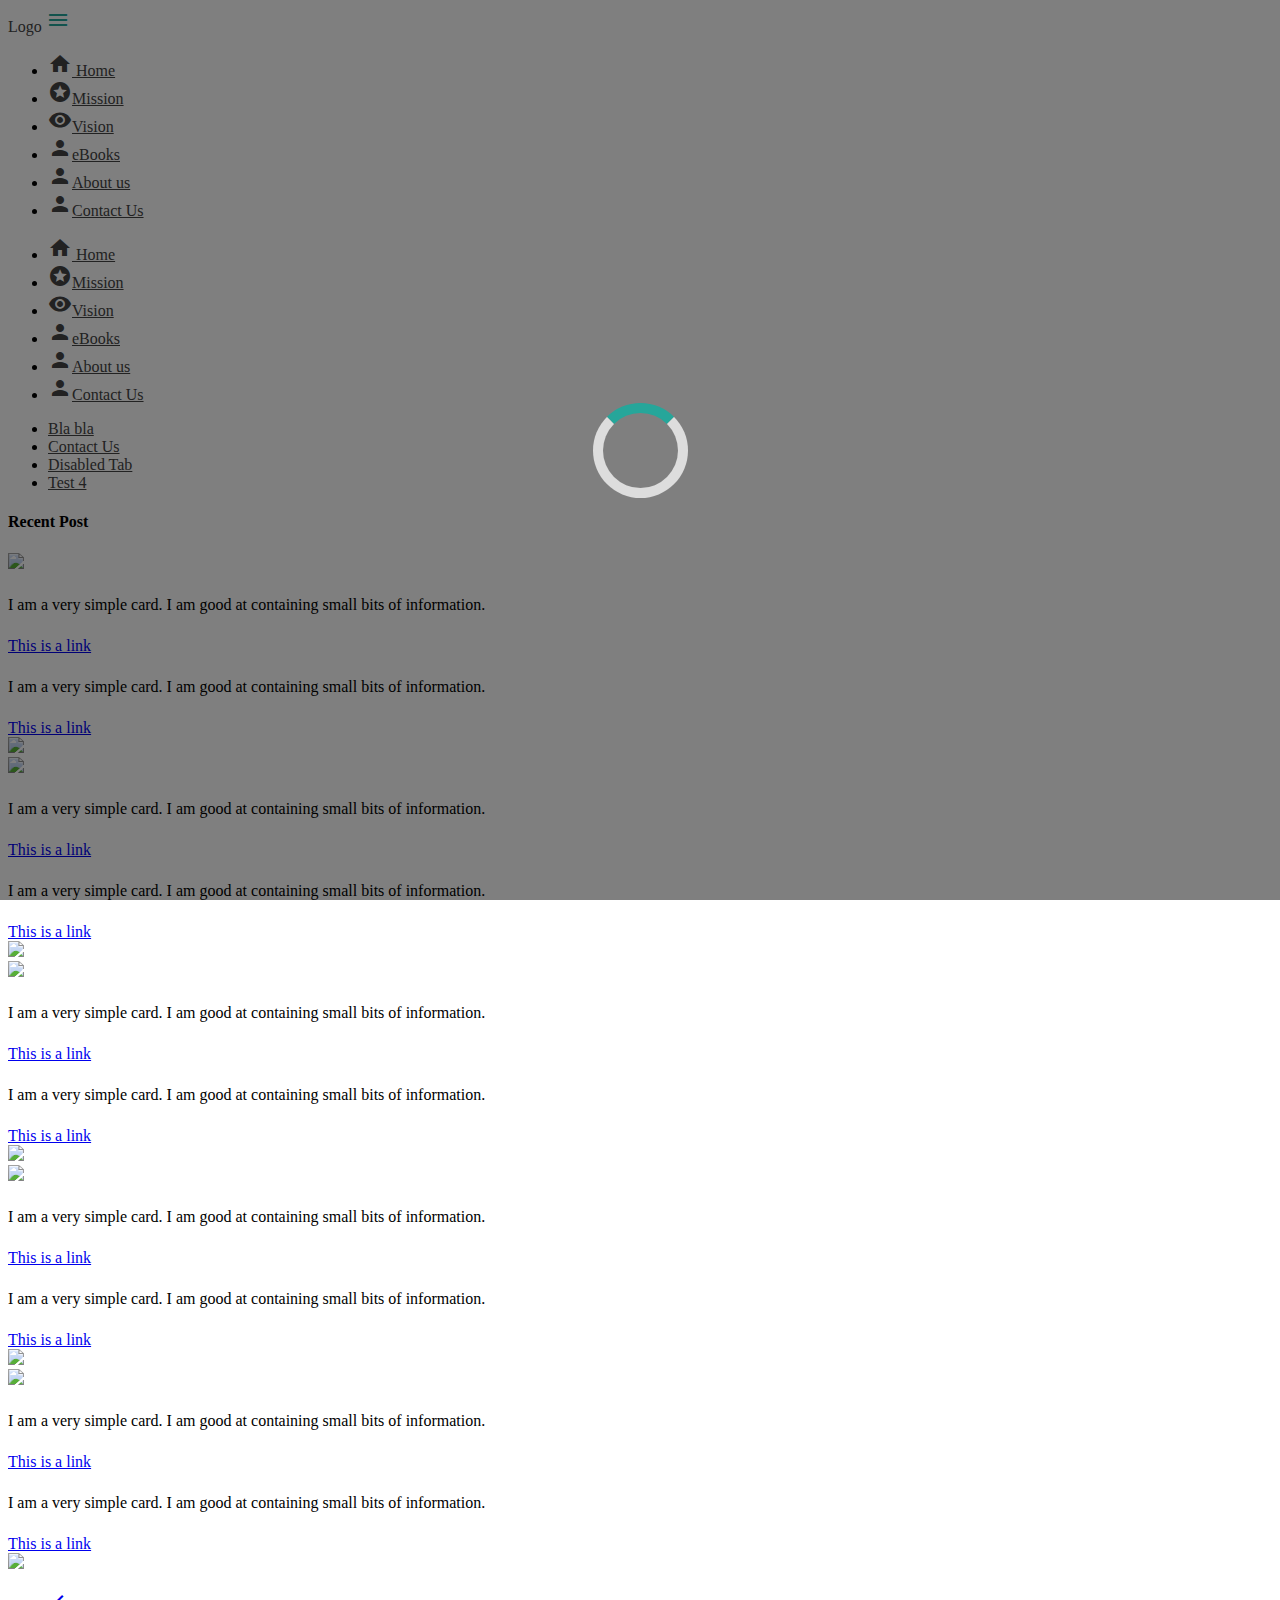
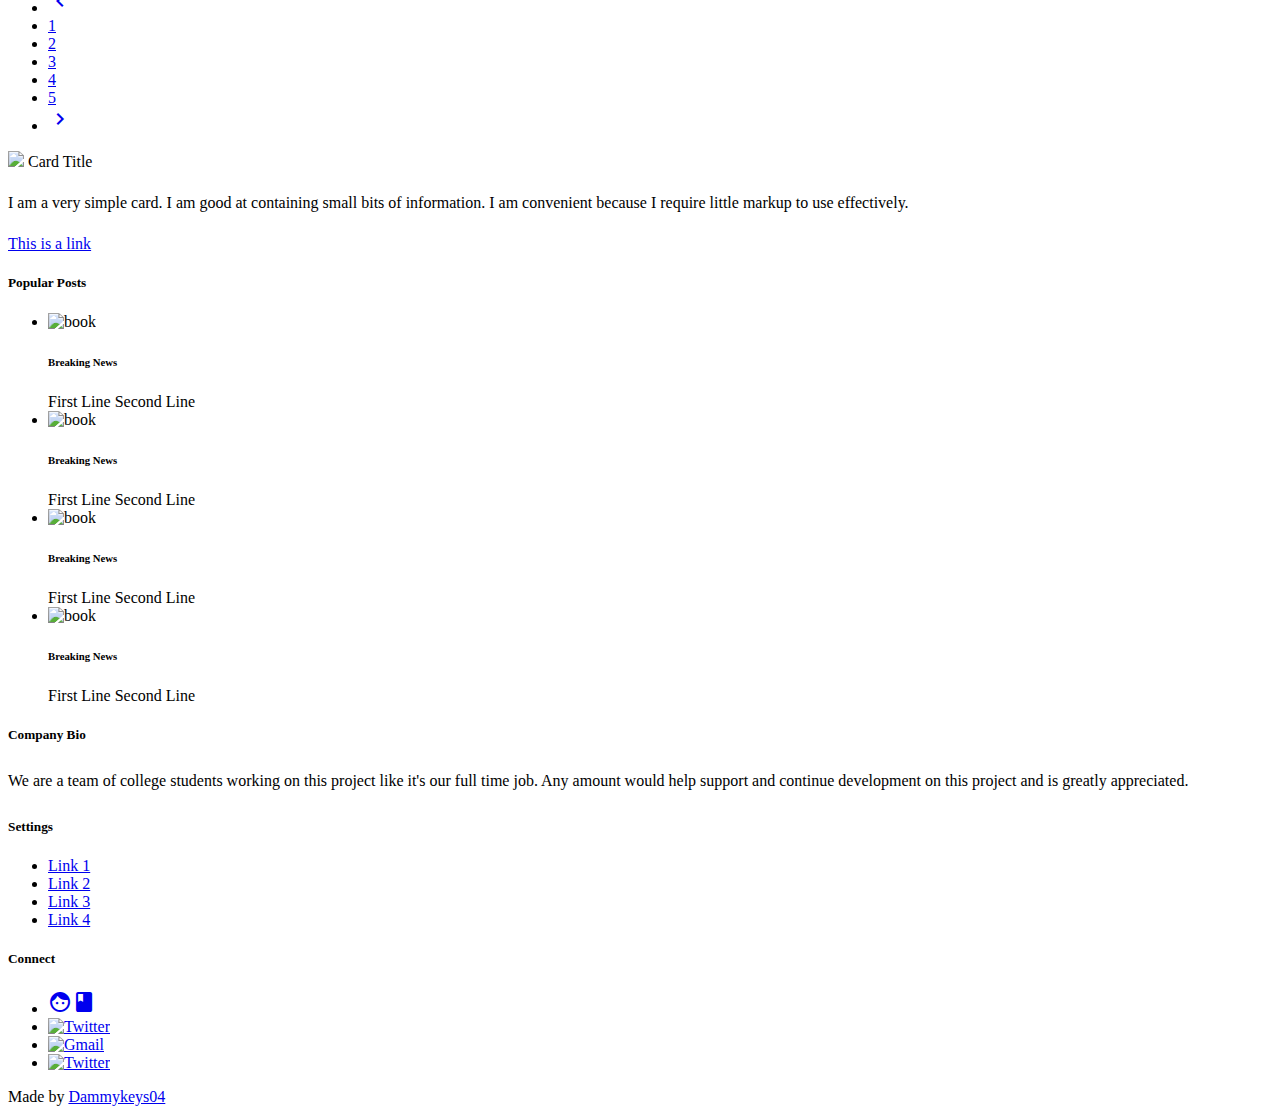
==== index.html @ 307be102 "Add files via upload" ====
<!DOCTYPE html>
<html lang="en">

<head>
  <meta charset="UTF-8">
  <meta http-equiv="Content-Type" content="text/html; charset=UTF-8" />
  <meta name="viewport" content="width=device-width, initial-scale=1" />
  <meta name="theme-color" content="#607d8b">
  <title>eBook | Homepage</title>
  <!-- <link rel="manifest" href="manifest.json"> -->
  <link rel="apple-touch-icon" href="#">
  <link rel="shortcut icon" href="images/dammykeys04_logo.png" type="image/x-icon">
  <link href="https://fonts.googleapis.com/icon?family=Material+Icons" rel="stylesheet">
  <link href="css/materialize.css" type="text/css" rel="stylesheet" media="screen,projection" />
  <link href="style.css" type="text/css" rel="stylesheet" media="screen,projection" />
  <script src="js/script.js"></script>
</head>

<body>
  <div class="preloader"></div>
  <nav class="sidenav-trigger1 #e57373 red lighten-2 nav-extended" role="navigation">
    <div class="nav-wrapper">
      <a id="logo-container" class="brand-logo" onclick="scrollToTop();">Logo</a>
      <a href="#" data-target="nav-mobile" class="sidenav-trigger"><i class="material-icons">menu</i></a>

      <ul class="right hide-on-med-and-down">
        <li class="active"><a href="#"><i class="material-icons left">home</i> Home</a></li>
        <li><a href="src/mission.html"><i class="material-icons left">stars</i>Mission</a></li>
        <li><a href="#"><i class="material-icons left">visibility</i>Vision</a></li>
        <li><a href="src/ebooks.html"><i class="material-icons left">person</i>eBooks</a></li>
        <li><a href="src/about.html"><i class="material-icons left">person</i>About us</a></li>
        <li><a href="src/contact.html"><i class="material-icons left">person</i>Contact Us</a></li>
      </ul>

      <ul id="nav-mobile" class="sidenav">
        <li class="active"><a href="index.html"><i class="material-icons left">home</i> Home</a></li>
        <li><a href="src/mission.html"><i class="material-icons left">stars</i>Mission</a></li>
        <li><a href="#"><i class="material-icons left">visibility</i>Vision</a></li>
        <li><a href="src/ebooks.html"><i class="material-icons left">person</i>eBooks</a></li>
        <li><a href="src/about.html"><i class="material-icons left">person</i>About us</a></li>
        <li><a href="src/contact.html"><i class="material-icons left">person</i>Contact Us</a></li>
      </ul>
    </div>

    <div class="nav-content">
      <ul class="tabs">
        <li class="tab"><a class="active" href="#test1">Bla bla</a></li>
        <li class="tab"><a href="#test2">Contact Us</a></li>
        <li class="tab disabled"><a href="#test3">Disabled Tab</a></li>
        <li class="tab"><a href="#test4">Test 4</a></li>
      </ul>
    </div>
  </nav>

  <div class="container">
    <div class="row">
      <div class="col s12">
        <div class="col s9">
          <h4>Recent Post</h4>
        </div>
      </div>
      <div class="col l9 s12">
        <div id="test1" class=" col s12">
          <div class="#fafafa grey lighten-5 card horizontal">
            <div class="card-image">
              <img src="images/books.jpg">
            </div>
            <div class="card-stacked">
              <div class="card-content">
                <p>I am a very simple card. I am good at containing small bits of information.</p>
              </div>
              <div class="card-action">
                <a href="#">This is a link</a>
              </div>
            </div>
          </div>
        </div>
        <div id="test2" class="col s12">
          <div class="#f5f5f5 grey lighten-4 card horizontal">
            <div class="card-stacked">
              <div class="card-content">
                <p>I am a very simple card. I am good at containing small bits of information.</p>
              </div>
              <div class="card-action">
                <a href="#">This is a link</a>
              </div>
            </div>
            <div class="card-image">
              <img src="images/background3.jpg">
            </div>
          </div>
        </div>
        <div id="test3" class="col s12">
          <div class="#eeeeee grey lighten-3
           card horizontal">
            <div class="card-image">
              <img src="images/background1.jpg">
            </div>
            <div class="card-stacked">
              <div class="card-content">
                <p>I am a very simple card. I am good at containing small bits of information.</p>
              </div>
              <div class="card-action">
                <a href="#">This is a link</a>
              </div>
            </div>
          </div>
        </div>
        <div id="test4" class="col s12">
          <div class="#e0e0e0 grey lighten-2 card horizontal">
            <div class="card-stacked">
              <div class="card-content">
                <p>I am a very simple card. I am good at containing small bits of information.</p>
              </div>
              <div class="card-action">
                <a href="#">This is a link</a>
              </div>
            </div>
            <div class="card-image">
              <img src="images/books.jpg">
            </div>
          </div>
        </div>
        <div id="test5" class="col s12">
          <div class="#bdbdbd grey lighten-1 card horizontal">
            <div class="card-image">
              <img src="images/book1.jpg">
            </div>
            <div class="card-stacked">
              <div class="card-content">
                <p>I am a very simple card. I am good at containing small bits of information.</p>
              </div>
              <div class="card-action">
                <a href="#">This is a link</a>
              </div>
            </div>
          </div>
        </div>
        <div id="test6" class="col s12">
          <div class="#9e9e9e grey white-text card horizontal">
            <div class="card-stacked">
              <div class="card-content">
                <p>I am a very simple card. I am good at containing small bits of information.</p>
              </div>
              <div class="card-action">
                <a href="#">This is a link</a>
              </div>
            </div>
            <div class="card-image">
              <img src="images/background3.jpg">
            </div>
          </div>
        </div>
        <div id="test5" class="col s12">
          <div class="#757575 grey darken-1 white-text card horizontal">
            <div class="card-image">
              <img src="images/book2.jpg">
            </div>
            <div class="card-stacked">
              <div class="card-content">
                <p>I am a very simple card. I am good at containing small bits of information.</p>
              </div>
              <div class="card-action">
                <a href="#">This is a link</a>
              </div>
            </div>
          </div>
        </div>
        <div id="test6" class="col s12">
          <div class="#616161 grey darken-2 white-text white-text card horizontal">
            <div class="card-stacked">
              <div class="card-content">
                <p>I am a very simple card. I am good at containing small bits of information.</p>
              </div>
              <div class="card-action">
                <a href="#">This is a link</a>
              </div>
            </div>
            <div class="card-image">
              <img src="images/background3.jpg">
            </div>
          </div>
        </div>
        <div id="test5" class="col s12">
          <div class="#424242 grey darken-3 white-text card horizontal">
            <div class="card-image">
              <img src="images/background2.jpg">
            </div>
            <div class="card-stacked">
              <div class="card-content">
                <p>I am a very simple card. I am good at containing small bits of information.</p>
              </div>
              <div class="card-action">
                <a href="#">This is a link</a>
              </div>
            </div>
          </div>
        </div>
        <div id="test6" class="col s12">
          <div class="#212121 grey darken-4 white-text card horizontal">
            <div class="card-stacked">
              <div class="card-content">
                <p>I am a very simple card. I am good at containing small bits of information.</p>
              </div>
              <div class="card-action">
                <a href="#">This is a link</a>
              </div>
            </div>
            <div class="card-image">
              <img src="images/background3.jpg">
            </div>
          </div>
        </div>
        <ul class="pagination">
          <li class="disabled"><a href="#!"><i class="material-icons">chevron_left</i></a></li>
          <li class="active"><a href="#!">1</a></li>
          <li class="waves-effect"><a href="#!">2</a></li>
          <li class="waves-effect"><a href="#!">3</a></li>
          <li class="waves-effect"><a href="#!">4</a></li>
          <li class="waves-effect"><a href="#!">5</a></li>
          <li class="waves-effect"><a href="#!"><i class="material-icons">chevron_right</i></a></li>
        </ul>
      </div>

      <div class="sidebar-wrapper col l3 s12">
        <div class="row">
          <div class="col s12">
            <div class="card">
              <div class="card-image">
                <img src="images/background1.jpg">
                <span class="card-title">Card Title</span>
              </div>
              <div class="card-content">
                <p>I am a very simple card. I am good at containing small bits of information.
                  I am convenient because I require little markup to use effectively.</p>
              </div>
              <div class="card-action">
                <a href="#">This is a link</a>
              </div>
            </div>
          </div>
        </div>
        <h5>Popular Posts</h5>
        <ul class="collection">
          <li class="collection-item avatar">
            <img src="../images/book1.jpg" alt="book" class="circle">
            <h6 class="title">Breaking News</h6>
            <span>First Line Second Line</span>
          </li>
          <li class="collection-item avatar">
            <img src="../images/book2.jpg" alt="book" class="circle">
            <h6 class="title">Breaking News</h6>
            <span>First Line Second Line</span>
          </li>
          <li class="collection-item avatar">
            <img src="../images/book1.jpg" alt="book" class="circle">
            <h6 class="title">Breaking News</h6>
            <span>First Line Second Line</span>
          </li>
          <li class="collection-item avatar">
            <img src="../images/book2.jpg" alt="book" class="circle">
            <h6 class="title">Breaking News</h6>
            <span>First Line Second Line</span>
          </li>
        </ul>
      </div>
    </div>
  </div>

  <footer class="page-footer teal">
    <div class="container">
      <div class="row">
        <div class="col l6 s12">
          <h5 class="white-text">Company Bio</h5>
          <p class="grey-text text-lighten-4">We are a team of college students working on this project like it's our
            full time job. Any amount would help support and continue development on this project and is greatly
            appreciated.</p>


        </div>
        <div class="col l3 s12">
          <h5 class="white-text">Settings</h5>
          <ul>
            <li><a class="white-text" href="#!">Link 1</a></li>
            <li><a class="white-text" href="#!">Link 2</a></li>
            <li><a class="white-text" href="#!">Link 3</a></li>
            <li><a class="white-text" href="#!">Link 4</a></li>
          </ul>
        </div>
        <div class="col l3 s12">
          <h5 class="white-text">Connect</h5>
          <ul>
            <li><a class="white-text" href="https://www.facebook.com/Dammykeys04/"><i
                  class="material-icons">facebook</i></a></li>
            <li><a class="white-text" href="https://wa.link/55wceb"><img class="social-logo" src="images/WhatsApp.png"
                  alt="Twitter"></a></li>
            <li><a class="white-text" href="mailto:immanueladeniyi7@gmail.com"><img class="social-logo"
                  src="images/email.png" alt="Gmail"></a>
            <li><a class="white-text" href="https://twitter.com/dammykeys04"><img class="social-logo"
                  src="images/twitter.png" alt="Twitter"></a></li>
            </li>
          </ul>
        </div>
      </div>
    </div>
    <div class="footer-copyright">
      <div class="container">
        Made by <a class="brown-text text-lighten-3" href="#">Dammykeys04</a>
      </div>
    </div>
  </footer>

  <div class="scrollTop center-align" onclick="scrollToTop();"><i class="material-icons">arrow_upward</i></div>

  <!--  Scripts-->
  <script src="https://code.jquery.com/jquery-2.1.1.min.js"></script>
  <script src="js/materialize.js"></script>
  <script src="js/init.js"></script>
  <script src="https://js.paystack.co/v1/inline.js"></script>
</body>

</html>
---- style.css ----
/* Custom Stylesheet */
/**
 * Use this file to override Materialize files so you can update
 * the core Materialize files in the future
 *
 * Made By MaterializeCSS.com
 */

.loginBody {
    background: url(../images/background1.jpg);
    background-size: cover;
    background-repeat: no-repeat;
    height: 100vh;
}

.paymentBody {
    background: url(../images/background3.jpg);
    background-size: cover;
    background-repeat: no-repeat;
    height: 100vh;
}

.preloader {
    background-color: rgba(0, 0, 0, 0.5);
    position: fixed;
    width: 100%;
    height: 100vh;
    top: 0;
    left: 0;
    display: flex;
    justify-content: center;
    align-items: center;
    transition: opacity 0.72s, visibility 0.75s;
}

.preloader-hidden {
    opacity: 0;
    visibility: hidden;
}

.preloader::after {
    content: "";
    width: 75px;
    height: 75px;
    border: 10px solid #dddddd;
    border-radius: 50%;
    border-top-color: #26a69a;
    animation: loading 0.75s ease infinite;
}

@keyframes loading {
    from {
        transform: rotate(0turn)
    }

    to {
        transform: rotate(1turn)
    }
}

.border {
    border: 1px solid grey;
}

nav ul a,
nav .brand-logo {
    color: #444444;
}

#logo {
    height: 65px;
    width: 65px;
}

p {
    line-height: 2rem;
}

.sidenav-trigger {
    color: #26a69a;
}

.parallax-container {
    min-height: 380px;
    line-height: 0;
    height: auto;
    color: rgba(255, 255, 255, .9);
}

.parallax-container .section {
    width: 100%;
}

.social-logo {
    width: 24px;
    height: 24px;
}

@media only screen and (min-width: 0px) and (max-width: 600px) {
    #logo {
        height: 54px;
        width: 54px;
    }
}

@media only screen and (max-width : 992px) {
    .parallax-container .section {
        position: absolute;
        top: 40%;
    }

    #index-banner .section {
        top: 10%;
    }
}

@media only screen and (max-width : 600px) {
    #index-banner .section {
        top: 0;
    }
}

.icon-block {
    padding: 0 15px;
}

.icon-block .material-icons {
    font-size: inherit;
}

footer.page-footer {
    margin: 0;
}

.scrollTop {
    width: 30px;
    height: 30px;
    border: none;
    box-shadow: 0 0 15px rgba(0, 0, 0, 0.5);
    border-radius: 50%;
    text-align: center;
    align-content: center;
    background-color: #dddddd;
    position: fixed;
    bottom: 900px;
    right: 40px;
    cursor: pointer;
    z-index: 100000;
    opacity: 0;
    visibility: hidden;
    transition: 0.5s;
}

.scrollTop:active {
    background-color: #aaaaaa;

}

.scrollTop.active {
    bottom: 35px;
    opacity: 1;
    visibility: visible;
}
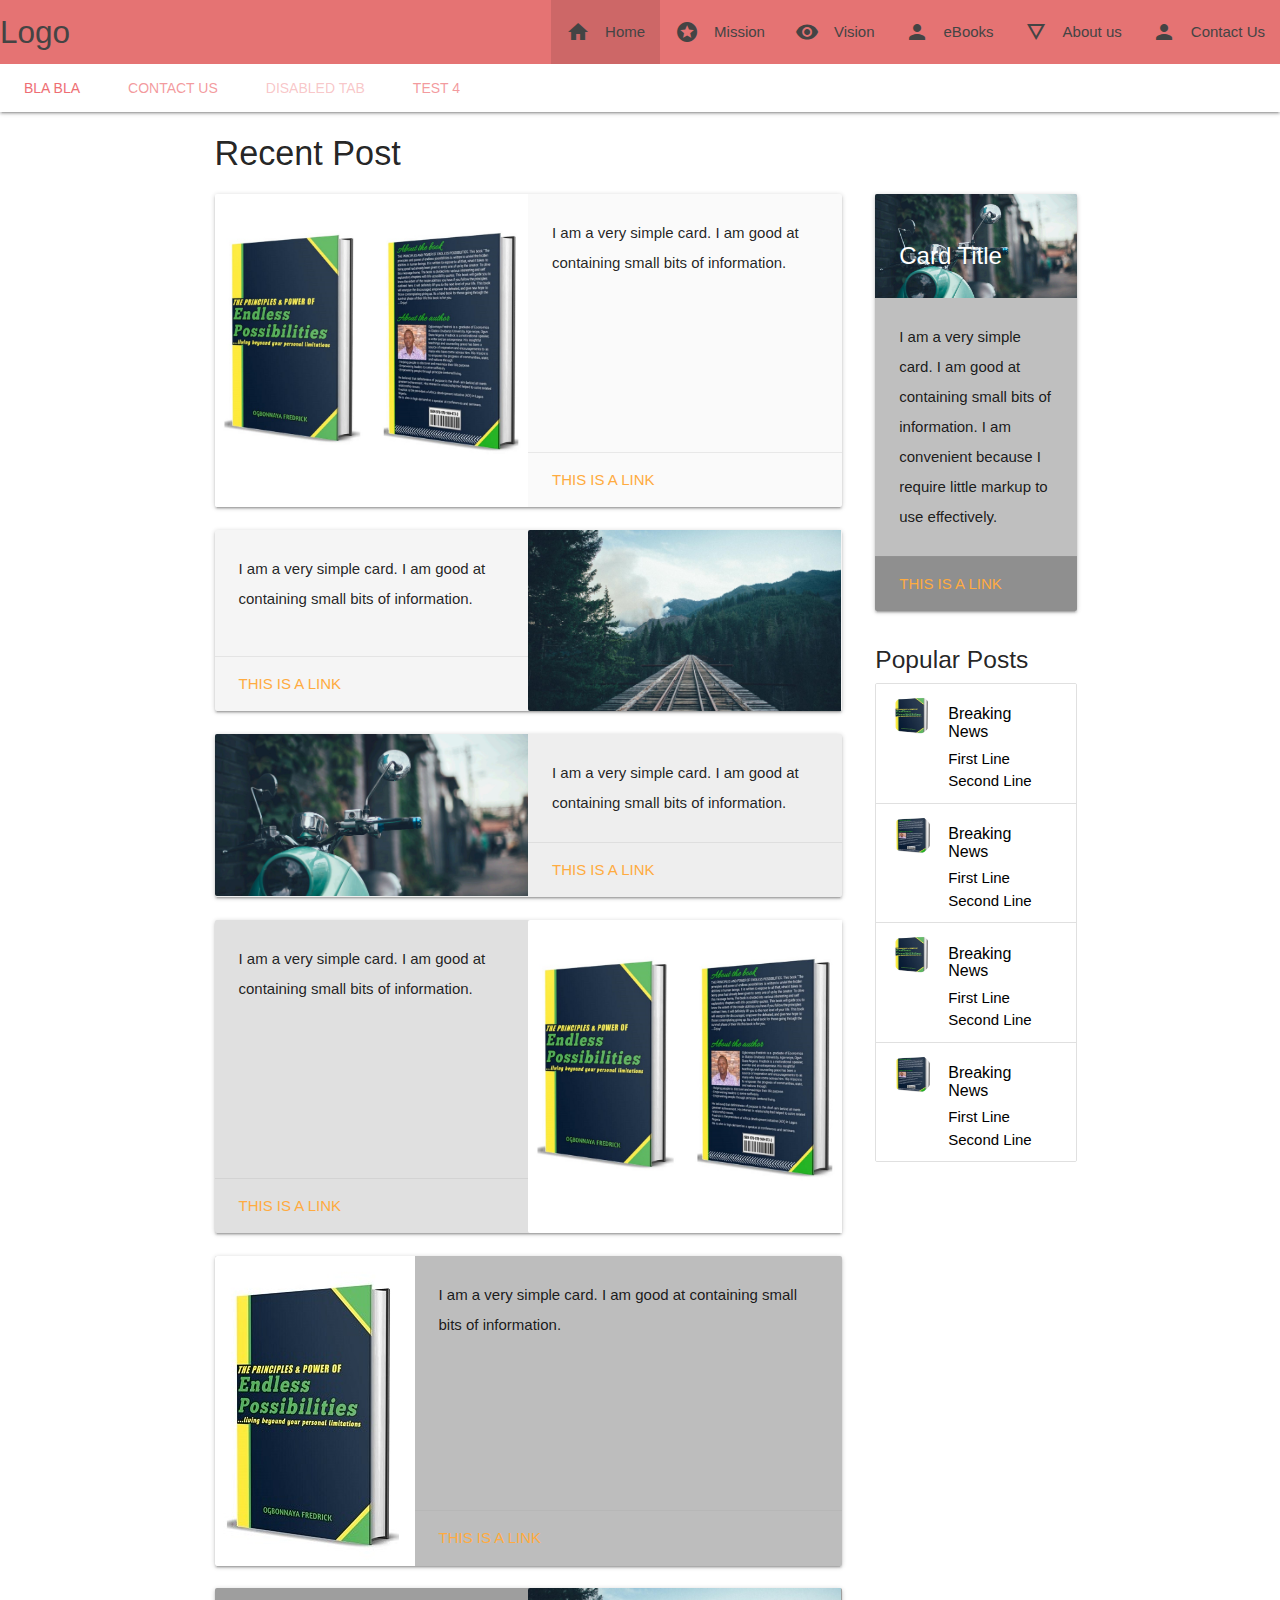
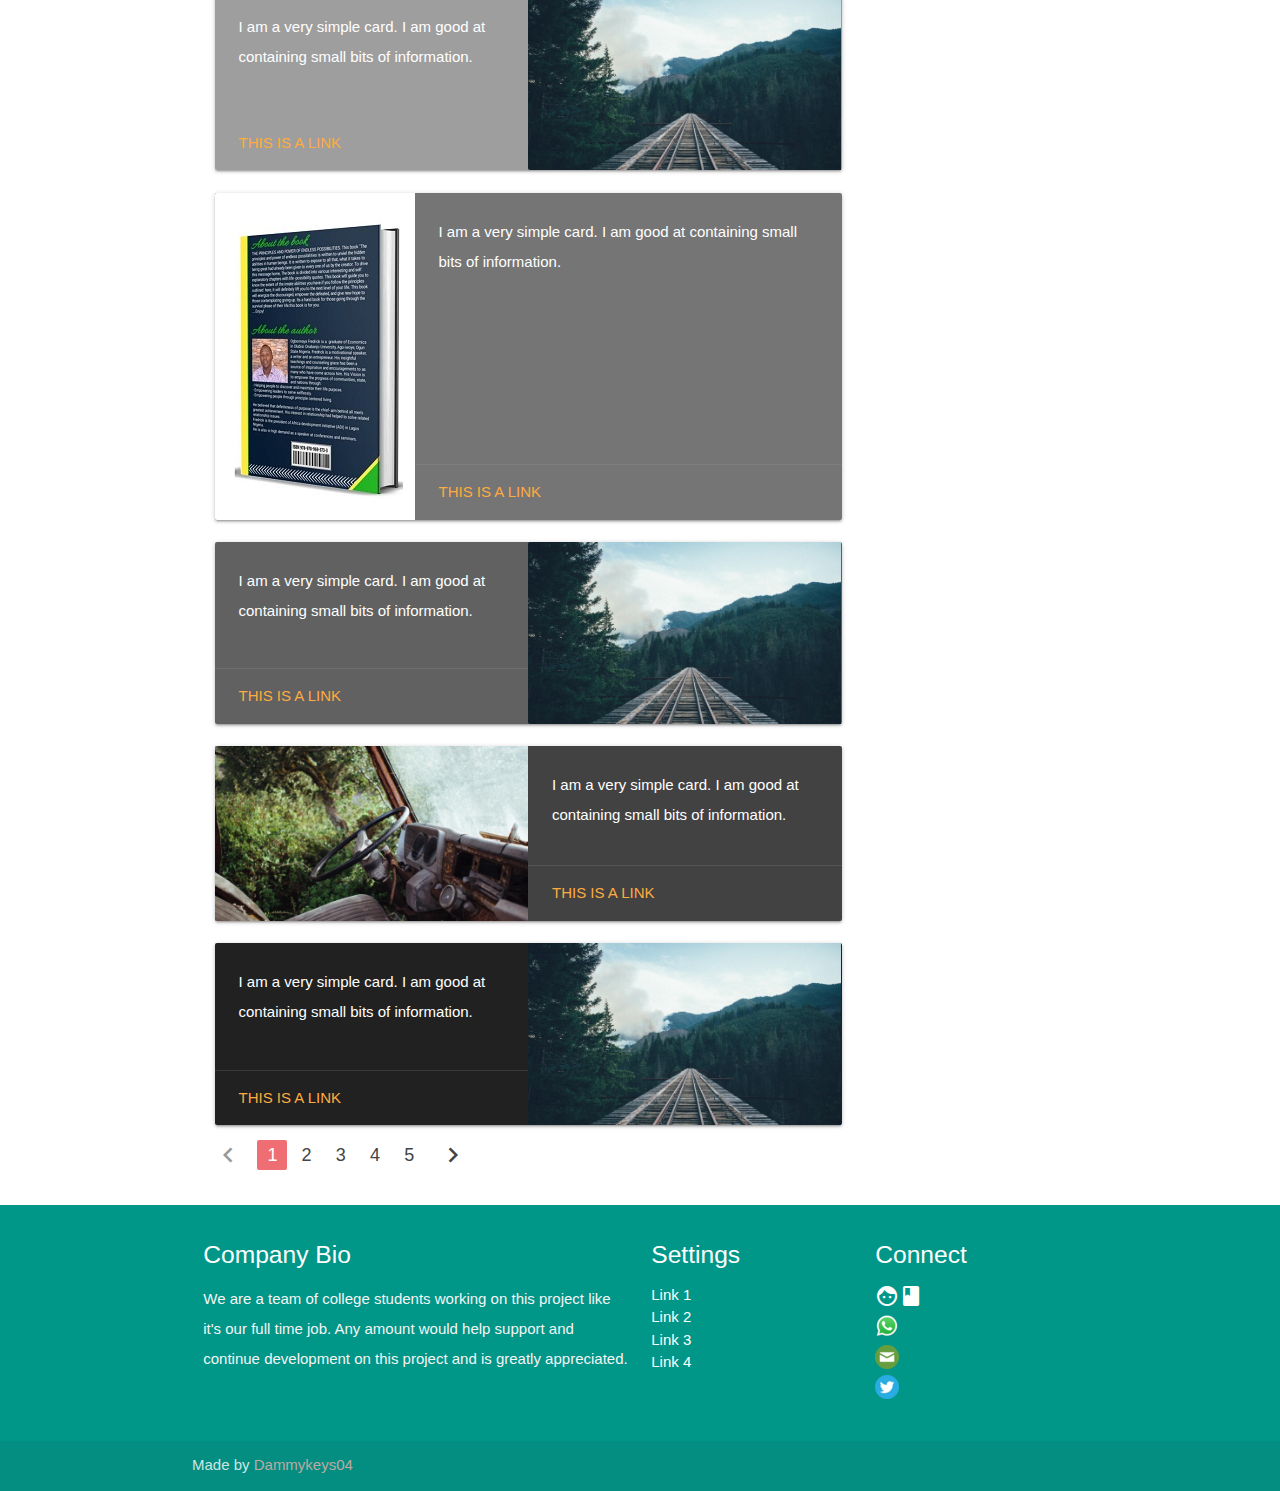
==== commit 5551caa9: "Add files via upload" ====
--- a/index.html
+++ b/index.html
@@ -28,7 +28,7 @@
         <li><a href="src/mission.html"><i class="material-icons left">stars</i>Mission</a></li>
         <li><a href="#"><i class="material-icons left">visibility</i>Vision</a></li>
         <li><a href="src/ebooks.html"><i class="material-icons left">person</i>eBooks</a></li>
-        <li><a href="src/about.html"><i class="material-icons left">person</i>About us</a></li>
+        <li><a href="src/about.html"><i class="material-icons left">details</i>About us</a></li>
         <li><a href="src/contact.html"><i class="material-icons left">person</i>Contact Us</a></li>
       </ul>
 
@@ -37,7 +37,7 @@
         <li><a href="src/mission.html"><i class="material-icons left">stars</i>Mission</a></li>
         <li><a href="#"><i class="material-icons left">visibility</i>Vision</a></li>
         <li><a href="src/ebooks.html"><i class="material-icons left">person</i>eBooks</a></li>
-        <li><a href="src/about.html"><i class="material-icons left">person</i>About us</a></li>
+        <li><a href="src/about.html"><i class="material-icons left">details</i>About us</a></li>
         <li><a href="src/contact.html"><i class="material-icons left">person</i>Contact Us</a></li>
       </ul>
     </div>
@@ -243,24 +243,32 @@
         <h5>Popular Posts</h5>
         <ul class="collection">
           <li class="collection-item avatar">
-            <img src="../images/book1.jpg" alt="book" class="circle">
-            <h6 class="title">Breaking News</h6>
-            <span>First Line Second Line</span>
+            <a href="#" class="black-text">
+              <img src="../images/book1.jpg" alt="book" class="circle">
+              <h6 class="title">Breaking News</h6>
+              <span>First Line Second Line</span>
+            </a>
           </li>
           <li class="collection-item avatar">
-            <img src="../images/book2.jpg" alt="book" class="circle">
-            <h6 class="title">Breaking News</h6>
-            <span>First Line Second Line</span>
+            <a href="#" class="black-text">
+              <img src="../images/book2.jpg" alt="book" class="circle">
+              <h6 class="title">Breaking News</h6>
+              <span>First Line Second Line</span>
+            </a>
           </li>
           <li class="collection-item avatar">
-            <img src="../images/book1.jpg" alt="book" class="circle">
-            <h6 class="title">Breaking News</h6>
-            <span>First Line Second Line</span>
+            <a href="#" class="black-text">
+              <img src="../images/book1.jpg" alt="book" class="circle">
+              <h6 class="title">Breaking News</h6>
+              <span>First Line Second Line</span>
+            </a>
           </li>
           <li class="collection-item avatar">
-            <img src="../images/book2.jpg" alt="book" class="circle">
-            <h6 class="title">Breaking News</h6>
-            <span>First Line Second Line</span>
+            <a href="#" class="black-text">
+              <img src="../images/book2.jpg" alt="book" class="circle">
+              <h6 class="title">Breaking News</h6>
+              <span>First Line Second Line</span>
+            </a>
           </li>
         </ul>
       </div>
--- a/style.css
+++ b/style.css
@@ -5,20 +5,6 @@
  *
  * Made By MaterializeCSS.com
  */
-
-.loginBody {
-    background: url(../images/background1.jpg);
-    background-size: cover;
-    background-repeat: no-repeat;
-    height: 100vh;
-}
-
-.paymentBody {
-    background: url(../images/background3.jpg);
-    background-size: cover;
-    background-repeat: no-repeat;
-    height: 100vh;
-}
 
 .preloader {
     background-color: rgba(0, 0, 0, 0.5);
@@ -58,8 +44,8 @@
     }
 }
 
-.border {
-    border: 1px solid grey;
+.card {
+    background: rgba(0, 0, 0, 0.25);
 }
 
 nav ul a,
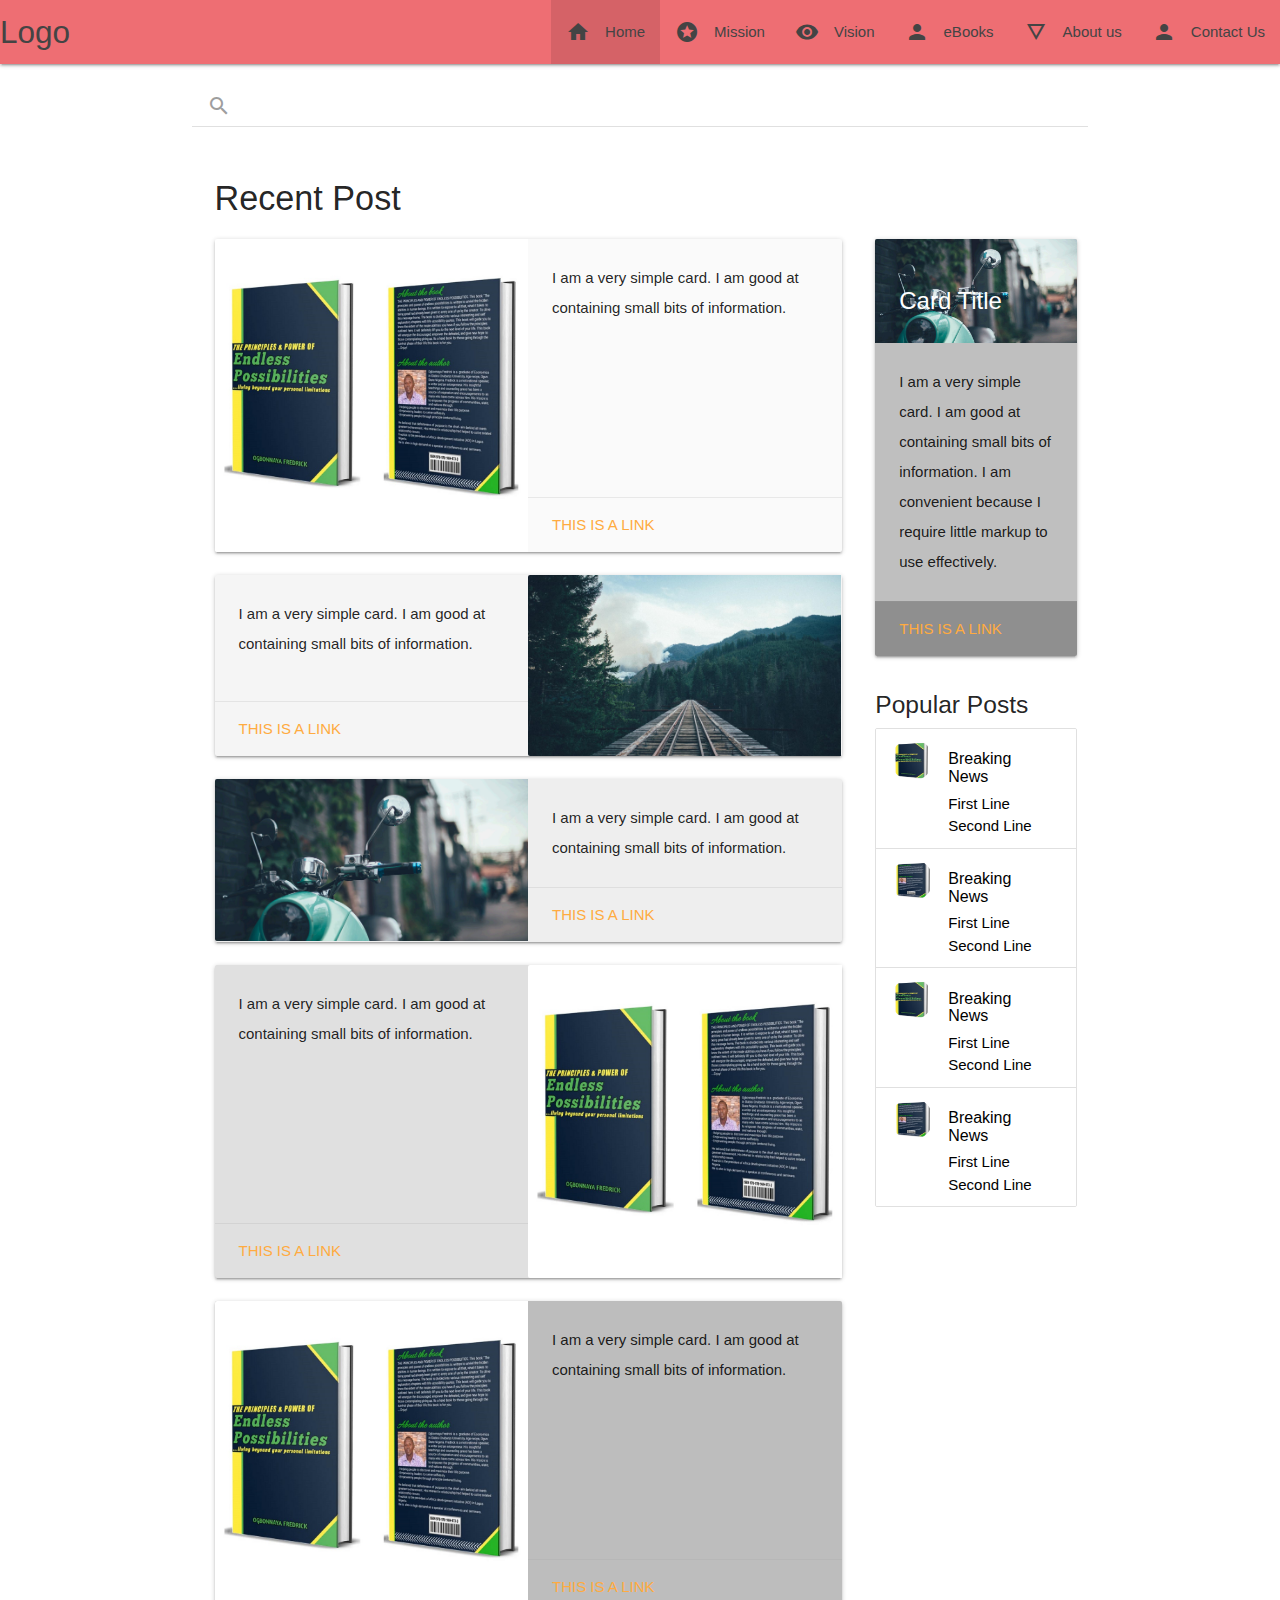
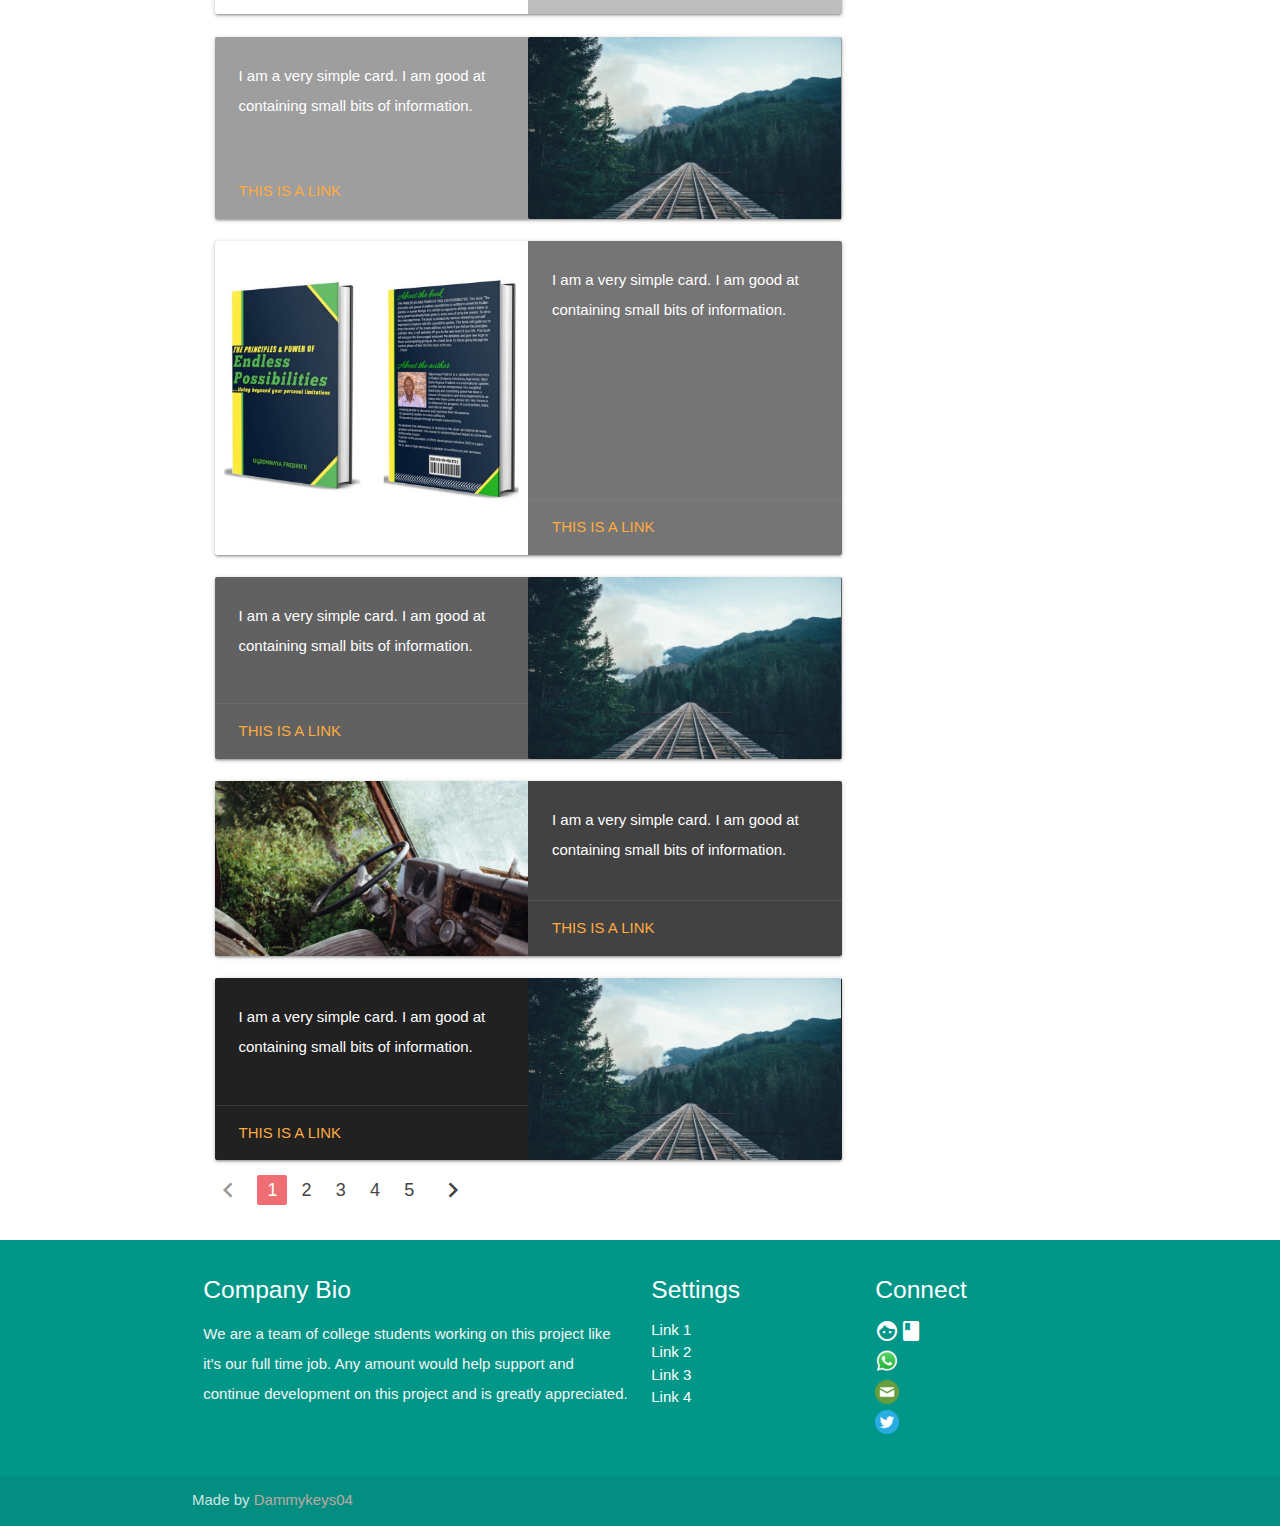
==== commit 4f2499a7: "Update index.html" ====
--- a/index.html
+++ b/index.html
@@ -5,11 +5,11 @@
   <meta charset="UTF-8">
   <meta http-equiv="Content-Type" content="text/html; charset=UTF-8" />
   <meta name="viewport" content="width=device-width, initial-scale=1" />
-  <meta name="theme-color" content="#607d8b">
+  <meta name="theme-color" content="#e57373">
   <title>eBook | Homepage</title>
-  <!-- <link rel="manifest" href="manifest.json"> -->
+  <link rel="manifest" href="manifest.json">
   <link rel="apple-touch-icon" href="#">
-  <link rel="shortcut icon" href="images/dammykeys04_logo.png" type="image/x-icon">
+  <link rel="shortcut icon" href="images/book2.jpg" type="image/x-icon">
   <link href="https://fonts.googleapis.com/icon?family=Material+Icons" rel="stylesheet">
   <link href="css/materialize.css" type="text/css" rel="stylesheet" media="screen,projection" />
   <link href="style.css" type="text/css" rel="stylesheet" media="screen,projection" />
@@ -18,7 +18,7 @@
 
 <body>
   <div class="preloader"></div>
-  <nav class="sidenav-trigger1 #e57373 red lighten-2 nav-extended" role="navigation">
+  <nav class="sidenav-trigger1" role="navigation">
     <div class="nav-wrapper">
       <a id="logo-container" class="brand-logo" onclick="scrollToTop();">Logo</a>
       <a href="#" data-target="nav-mobile" class="sidenav-trigger"><i class="material-icons">menu</i></a>
@@ -26,10 +26,10 @@
       <ul class="right hide-on-med-and-down">
         <li class="active"><a href="#"><i class="material-icons left">home</i> Home</a></li>
         <li><a href="src/mission.html"><i class="material-icons left">stars</i>Mission</a></li>
-        <li><a href="#"><i class="material-icons left">visibility</i>Vision</a></li>
+        <li><a href="src/vision.html"><i class="material-icons left">visibility</i>Vision</a></li>
         <li><a href="src/ebooks.html"><i class="material-icons left">person</i>eBooks</a></li>
-        <li><a href="src/about.html"><i class="material-icons left">details</i>About us</a></li>
-        <li><a href="src/contact.html"><i class="material-icons left">person</i>Contact Us</a></li>
+        <li><a href="#"><i class="material-icons left">details</i>About us</a></li>
+        <li><a href="#"><i class="material-icons left">person</i>Contact Us</a></li>
       </ul>
 
       <ul id="nav-mobile" class="sidenav">
@@ -37,21 +37,24 @@
         <li><a href="src/mission.html"><i class="material-icons left">stars</i>Mission</a></li>
         <li><a href="#"><i class="material-icons left">visibility</i>Vision</a></li>
         <li><a href="src/ebooks.html"><i class="material-icons left">person</i>eBooks</a></li>
-        <li><a href="src/about.html"><i class="material-icons left">details</i>About us</a></li>
-        <li><a href="src/contact.html"><i class="material-icons left">person</i>Contact Us</a></li>
+        <li><a href="#"><i class="material-icons left">details</i>About us</a></li>
+        <li><a href="#"><i class="material-icons left">person</i>Contact Us</a></li>
       </ul>
     </div>
-
-    <div class="nav-content">
-      <ul class="tabs">
-        <li class="tab"><a class="active" href="#test1">Bla bla</a></li>
-        <li class="tab"><a href="#test2">Contact Us</a></li>
-        <li class="tab disabled"><a href="#test3">Disabled Tab</a></li>
-        <li class="tab"><a href="#test4">Test 4</a></li>
-      </ul>
-    </div>
   </nav>
 
+  <div class="container section">
+    <div class="nav-wrapper">
+      <form>
+        <div class="input-field">
+          <input id="search" type="search" required>
+          <label class="label-icon" for="search"><i class="material-icons">search</i></label>
+          <i class="material-icons">close</i>
+          <div class="divider"></div>
+        </div>
+      </form>
+    </div>
+  </div>
   <div class="container">
     <div class="row">
       <div class="col s12">
@@ -124,7 +127,7 @@
         <div id="test5" class="col s12">
           <div class="#bdbdbd grey lighten-1 card horizontal">
             <div class="card-image">
-              <img src="images/book1.jpg">
+              <img src="images/books.jpg">
             </div>
             <div class="card-stacked">
               <div class="card-content">
@@ -154,7 +157,7 @@
         <div id="test5" class="col s12">
           <div class="#757575 grey darken-1 white-text card horizontal">
             <div class="card-image">
-              <img src="images/book2.jpg">
+              <img src="images/books.jpg">
             </div>
             <div class="card-stacked">
               <div class="card-content">
@@ -327,4 +330,4 @@
   <script src="https://js.paystack.co/v1/inline.js"></script>
 </body>
 
-</html>+</html>
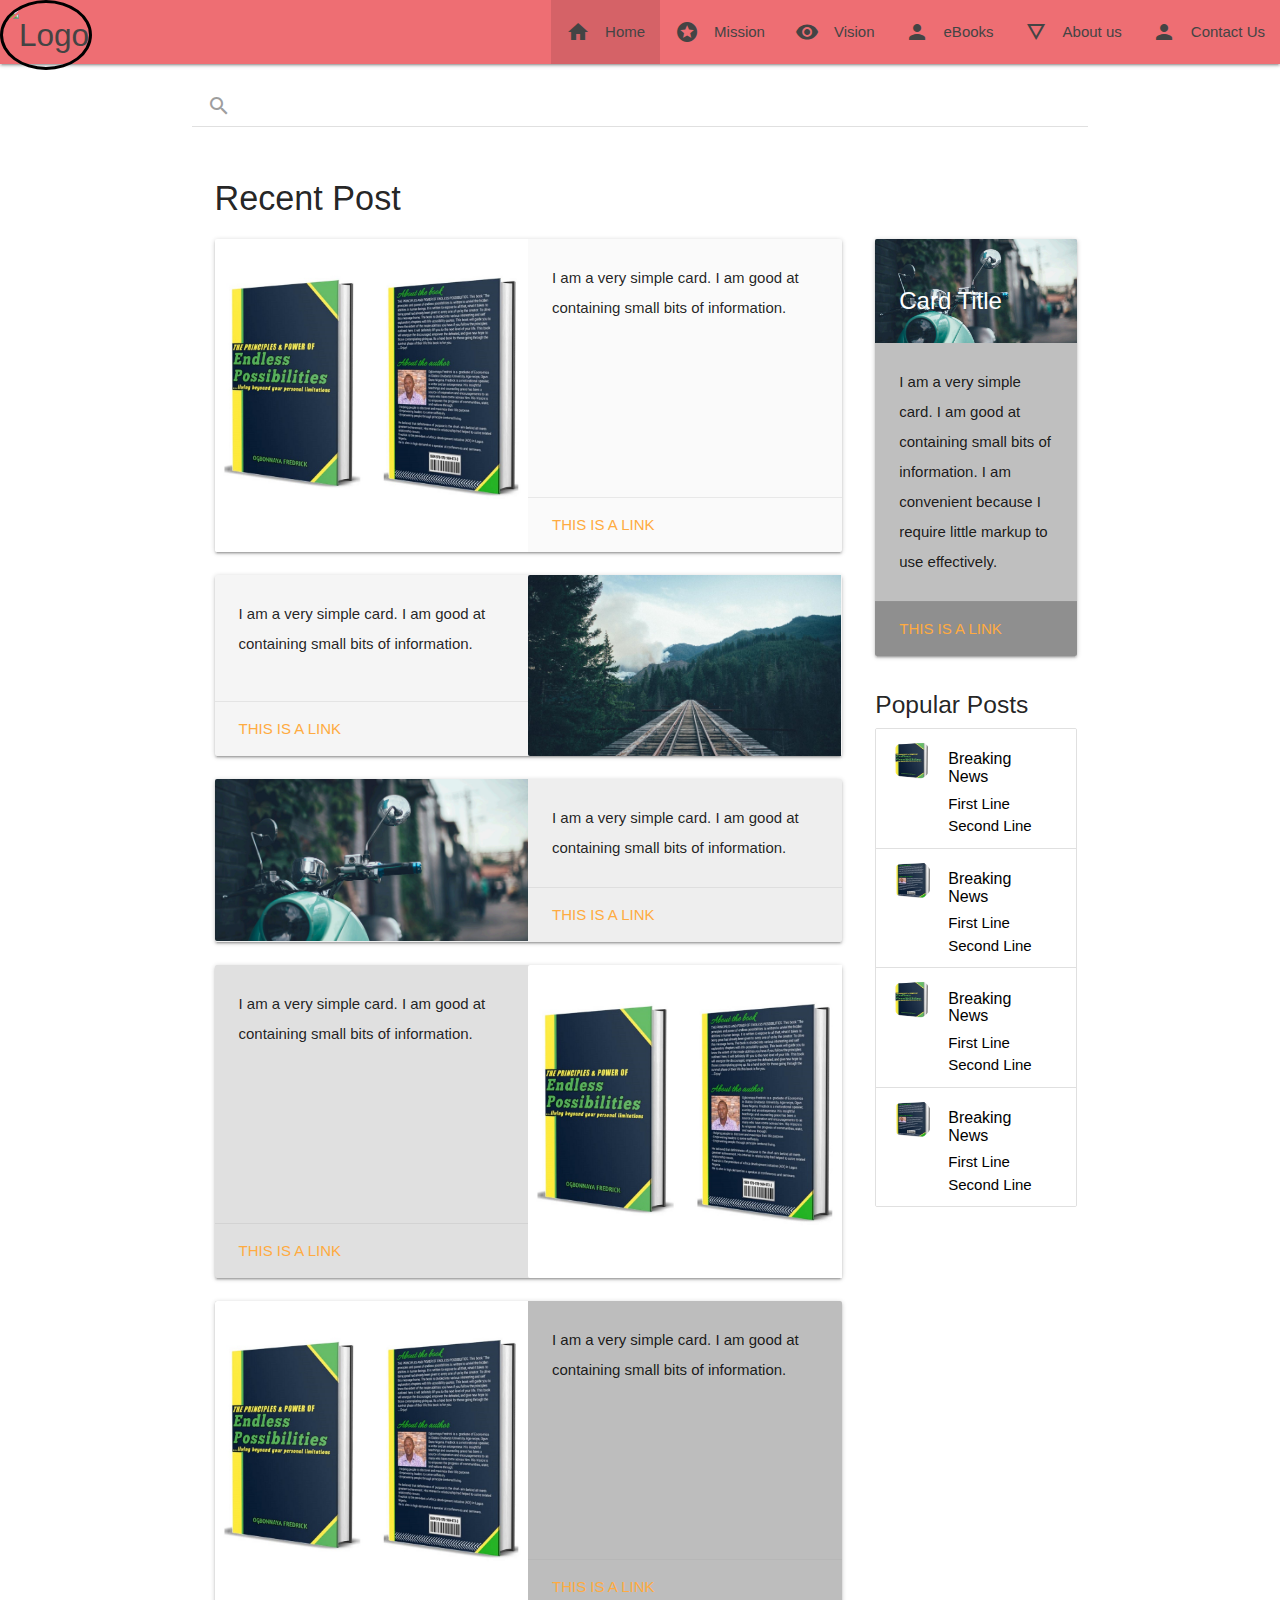
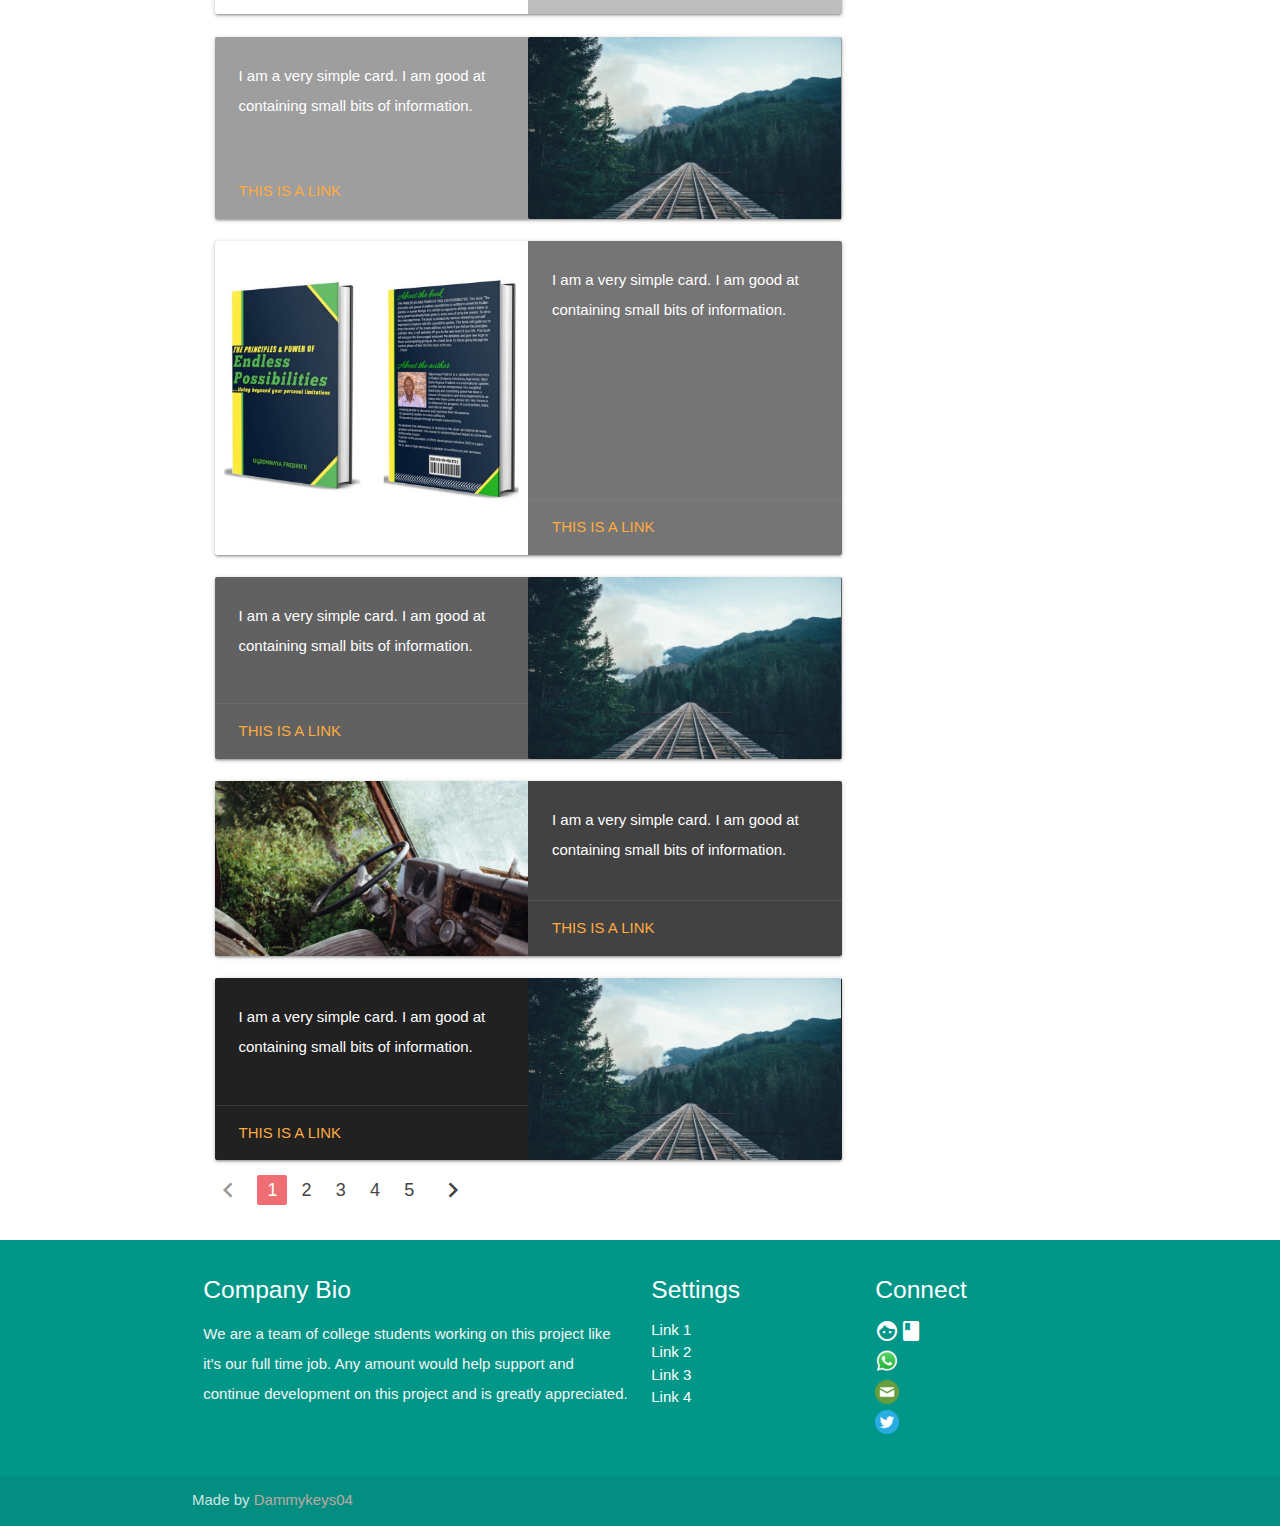
==== commit c40cc93c: "Update index.html" ====
--- a/index.html
+++ b/index.html
@@ -20,7 +20,9 @@
   <div class="preloader"></div>
   <nav class="sidenav-trigger1" role="navigation">
     <div class="nav-wrapper">
-      <a id="logo-container" class="brand-logo" onclick="scrollToTop();">Logo</a>
+      <a id="logo-container" class="brand-logo" onclick="scrollToTop();">
+        <img id="logo" src="images/ebook192.png" alt="Logo">
+      </a>
       <a href="#" data-target="nav-mobile" class="sidenav-trigger"><i class="material-icons">menu</i></a>
 
       <ul class="right hide-on-med-and-down">
--- a/style.css
+++ b/style.css
@@ -5,6 +5,22 @@
  *
  * Made By MaterializeCSS.com
  */
+
+#logo {
+    height: 65px;
+    width: 65px;
+    border: 3px solid black;
+    border-radius: 50%;
+}
+
+@media only screen and (min-width: 0px) and (max-width: 600px) {
+    #logo {
+        height: 54px;
+        width: 54px;
+        border: 3px solid black;
+        border-radius: 50%;
+    }
+}
 
 .preloader {
     background-color: rgba(0, 0, 0, 0.5);
@@ -146,4 +162,4 @@
     bottom: 35px;
     opacity: 1;
     visibility: visible;
-}+}
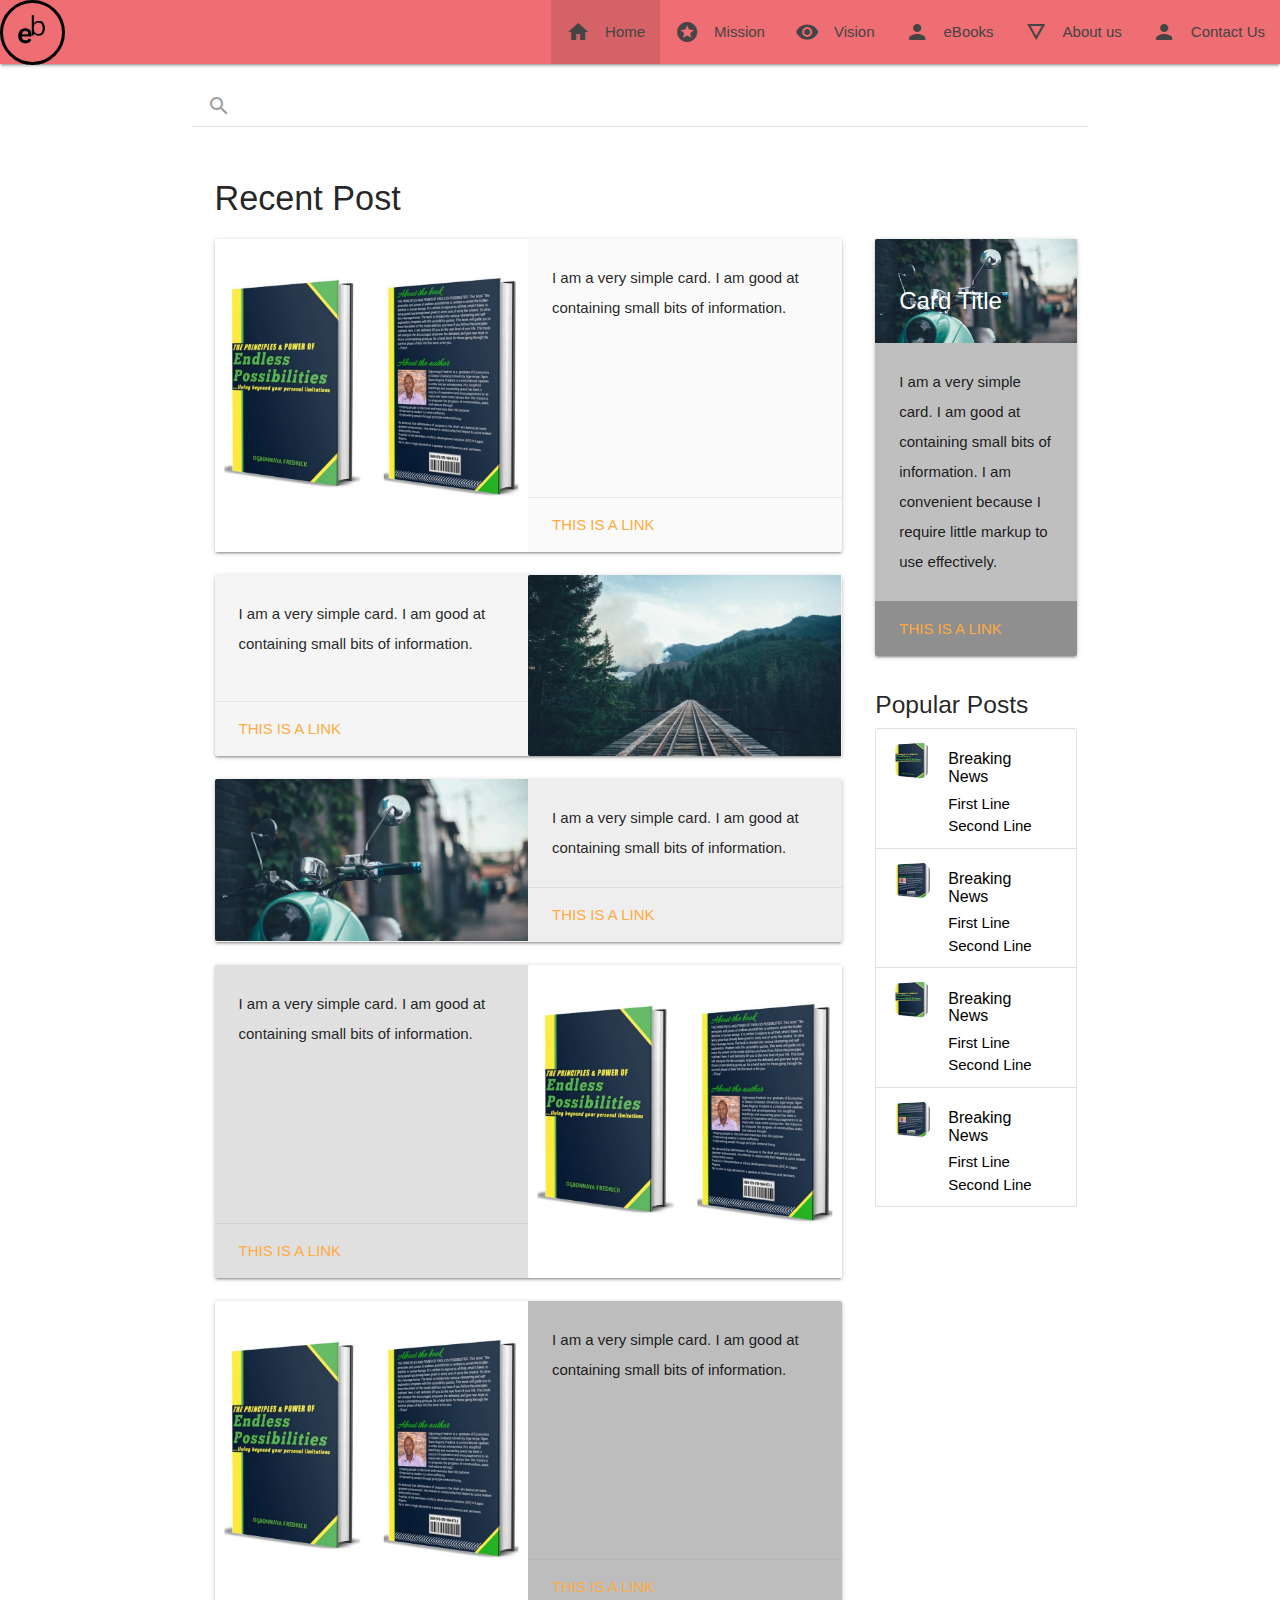
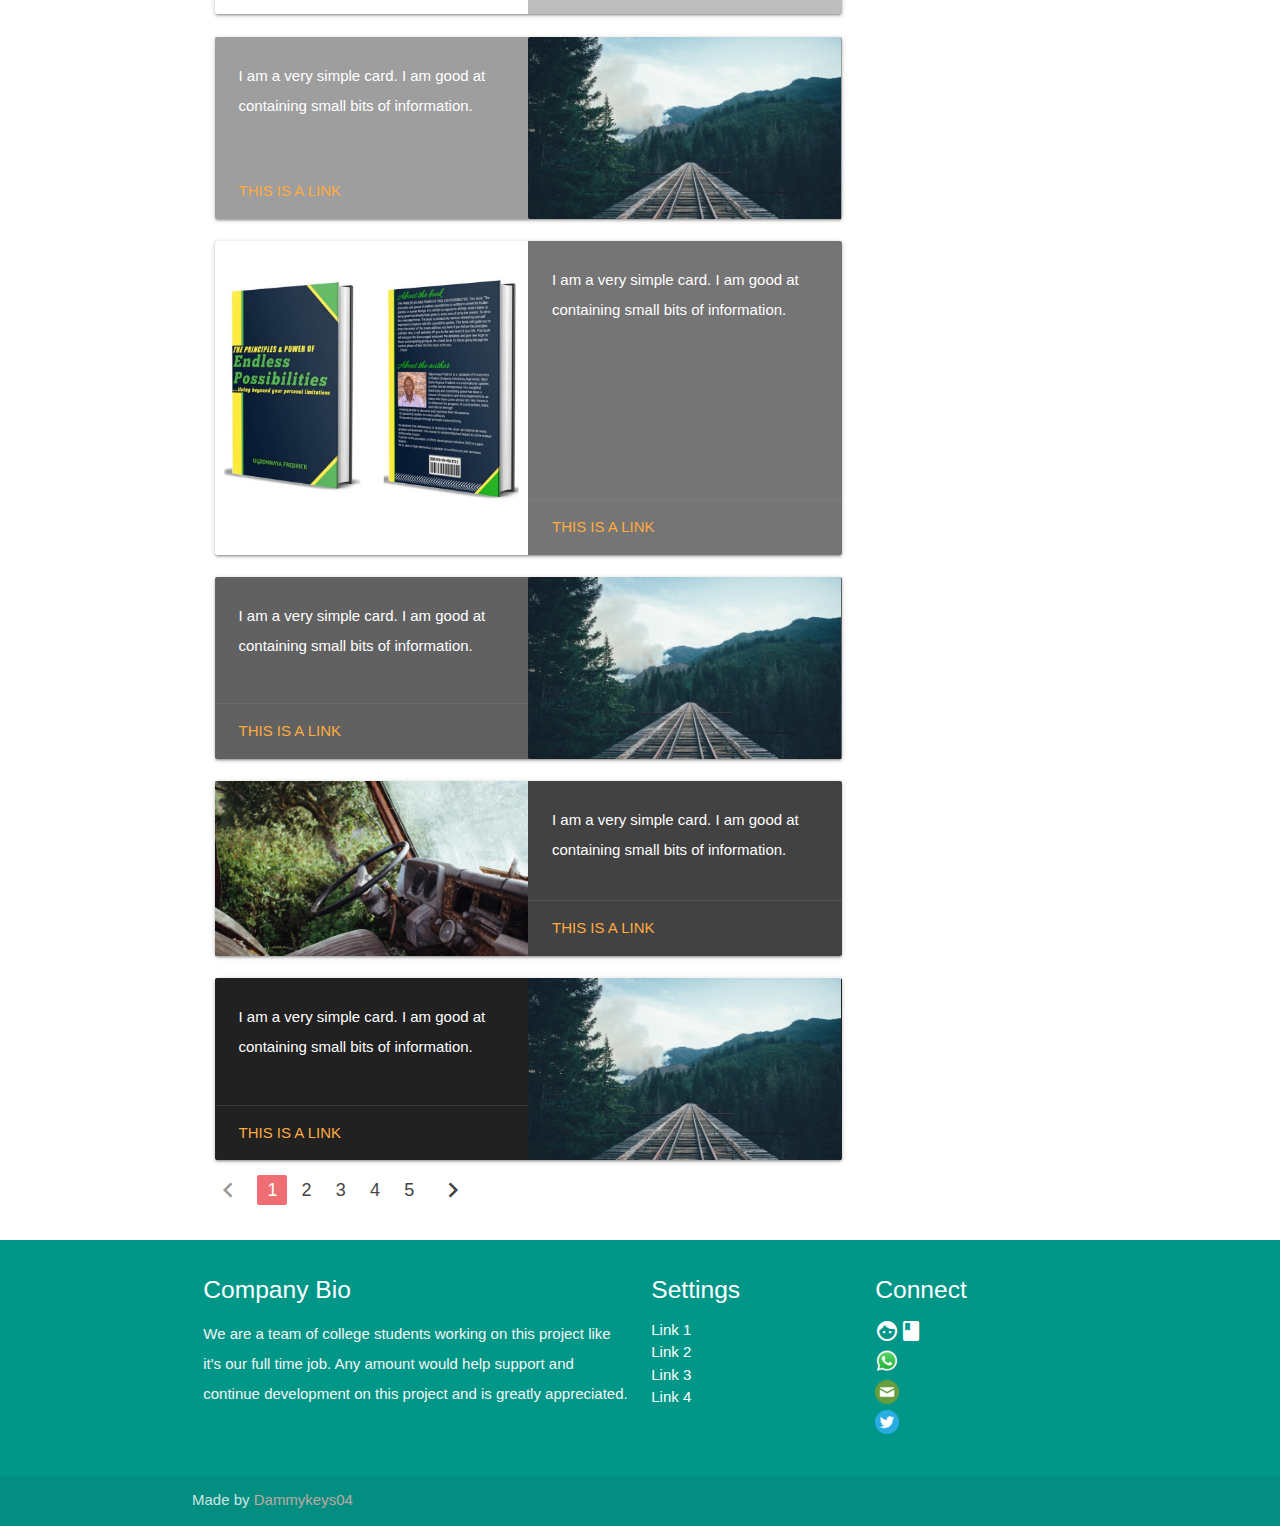
==== commit 1293f348: "Update index.html" ====
--- a/index.html
+++ b/index.html
@@ -249,28 +249,28 @@
         <ul class="collection">
           <li class="collection-item avatar">
             <a href="#" class="black-text">
-              <img src="../images/book1.jpg" alt="book" class="circle">
+              <img src="images/book1.jpg" alt="book" class="circle">
               <h6 class="title">Breaking News</h6>
               <span>First Line Second Line</span>
             </a>
           </li>
           <li class="collection-item avatar">
             <a href="#" class="black-text">
-              <img src="../images/book2.jpg" alt="book" class="circle">
+              <img src="images/book2.jpg" alt="book" class="circle">
               <h6 class="title">Breaking News</h6>
               <span>First Line Second Line</span>
             </a>
           </li>
           <li class="collection-item avatar">
             <a href="#" class="black-text">
-              <img src="../images/book1.jpg" alt="book" class="circle">
+              <img src="images/book1.jpg" alt="book" class="circle">
               <h6 class="title">Breaking News</h6>
               <span>First Line Second Line</span>
             </a>
           </li>
           <li class="collection-item avatar">
             <a href="#" class="black-text">
-              <img src="../images/book2.jpg" alt="book" class="circle">
+              <img src="images/book2.jpg" alt="book" class="circle">
               <h6 class="title">Breaking News</h6>
               <span>First Line Second Line</span>
             </a>
